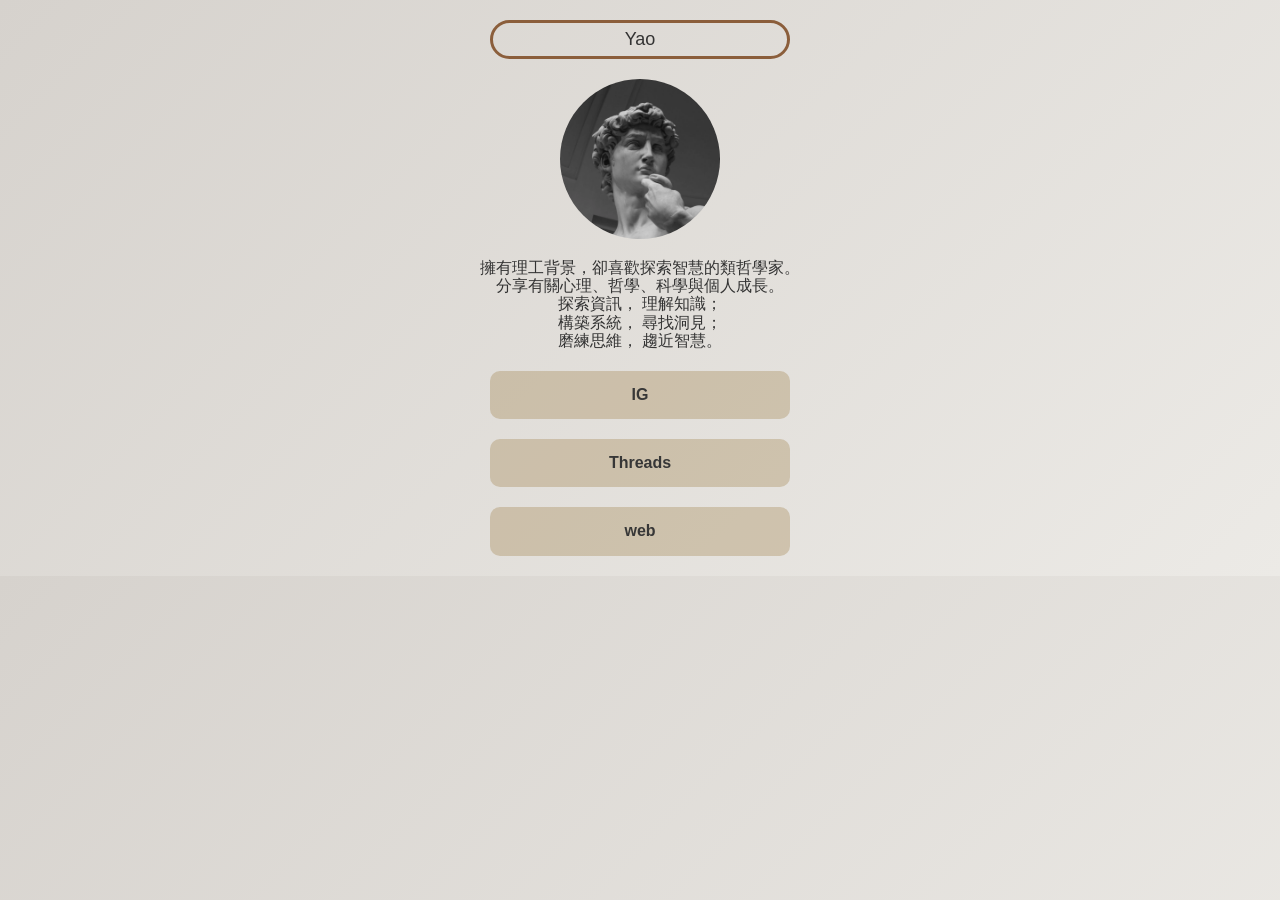
==== index.html @ c2192328 "更新網站內容" ====
<!DOCTYPE html>
<html lang="zh-Hant-TW">
  <head>

    <meta charset="UTF-8">
    <link rel="stylesheet" href="css/reset.css">
    <link rel="stylesheet" href="css/style.css">
    <title>Yao社群入口</title>

  </head>

  <body>

    <h1>Yao</h1>

    <p>
      <img src="yao.webp" alt="yao的頭貼">
    </p>

    <p>
      擁有理工背景，卻喜歡探索智慧的類哲學家。<br>
      分享有關心理、哲學、科學與個人成長。<br>
      探索資訊，
      理解知識；<br>
      構築系統，
      尋找洞見；<br>
      磨練思維，
      趨近智慧。<br>
    </p>

    <ul>
      <li><a href="https://www.instagram.com/minimalist_shine/" target="_blank" rel="noopener noreferrer">IG</a></li>
      <li><a href="https://www.threads.net/@minimalist_shine" target="_blank" rel="noopener noreferrer">Threads</a></li>
      <li><a href="#">web</a></li>
    </ul>

  </body>

</html>
---- css/style.css ----
@charset "UTF-8";

/* 表示針對整體把背景顏色做調整，最後一個變數是透明度 */
  /* background-color: rgb(234,234,234); */
  /* background-color: rgb(245, 245, 220) */
body{
  background: linear-gradient(135deg, #D6D2CD 0%, #ECEAE6 100%);
  color: #333;  /* 避免對比太低，使用深灰色文字 */
  font-family: "Microsoft JhengHei", "Helvetica", "Arial", sans-serif;
}


/* 標題指定大小與外匡 */
h1{
  font-size: 18px;
  border: 3px solid rgb(139, 94, 59);
  border-radius: 20px;
  padding: 6px 0;
  margin: 20px auto;
  width: 300px;
  text-align: center;
}

/* 圖片或是內文也對齊 */
p,ul{
  text-align: center;
  margin-bottom: 20px;
  
}


img {
  width: 160px;
  height: 160px;
  object-fit: cover; /* 確保圖片不會變形 */
  border-radius: 50%;
}

a{
  background-color: rgb(134, 95, 27,0.25);
  display: block;
  padding: 15px 0;
  border-radius: 10px;
  color: rgb(55, 55, 55);
  font-weight: bold;
}

ul{
  width: 300px;
  margin: 20px auto;
}

li{
  margin-bottom: 20px;
}
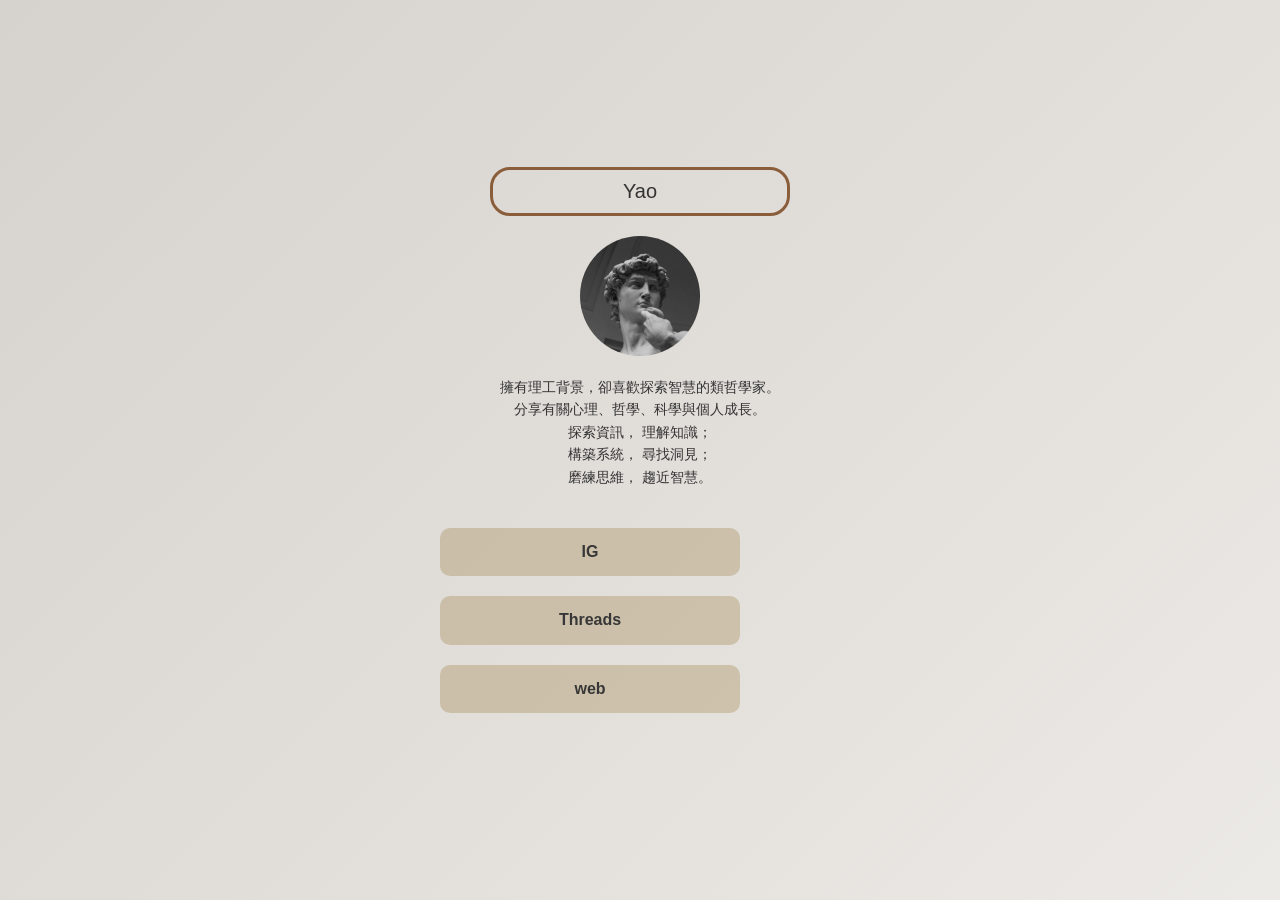
==== commit 9637a93b: "更新網站內容" ====
--- a/index.html
+++ b/index.html
@@ -5,6 +5,7 @@
     <meta charset="UTF-8">
     <link rel="stylesheet" href="css/reset.css">
     <link rel="stylesheet" href="css/style.css">
+    <meta name="viewport" content="width=device-width, initial-scale=1">
     <title>Yao社群入口</title>
 
   </head>
--- a/css/style.css
+++ b/css/style.css
@@ -25,7 +25,7 @@
 p,ul{
   text-align: center;
   margin-bottom: 20px;
-  
+
 }
 
 
@@ -52,4 +52,101 @@
 
 li{
   margin-bottom: 20px;
-}+}
+
+/* 手機版調整 */
+@media screen and (max-width: 600px) {
+  
+  /* 讓 h1 佔滿螢幕寬度並稍微縮小字體 */
+  h1 {
+    font-size: 16px;
+    width: 80%;
+    padding: 8px 0;
+  }
+
+  /* 讓圖片稍微縮小以適應小螢幕 */
+  img {
+    width: 120px;
+    height: 120px;
+  }
+
+  /* 讓文字區塊更容易閱讀 */
+  p {
+    font-size: 14px;
+    line-height: 1.6;
+    padding: 0 15px;
+  }
+
+  /* 讓選單項目寬度更適應手機畫面 */
+  ul {
+    width: 80%;
+  }
+
+  a {
+    font-size: 14px;
+    padding: 12px 0;
+  }
+
+}
+
+/* 讓網頁填滿整個手機畫面 */
+html, body {
+  height: 100%;
+  margin: 0;
+  padding: 0;
+}
+
+/* 設定整個 body 讓內容置中且填滿畫面 */
+body {
+  display: flex;
+  flex-direction: column;
+  justify-content: center; /* 讓內容在畫面中間 */
+  align-items: center;
+  min-height: 100vh; /* 讓內容至少佔滿視窗 */
+  text-align: center;
+}
+
+/* 讓 h1 不會太大也不會太小 */
+h1 {
+  font-size: 20px;
+  padding: 10px 20px;
+  border-radius: 20px;
+  text-align: center;
+}
+
+/* 讓圖片適當縮小 */
+img {
+  width: 120px;
+  height: 120px;
+  object-fit: cover;
+  border-radius: 50%;
+}
+
+/* 讓文字適當換行且不超過螢幕 */
+p {
+  font-size: 14px;
+  line-height: 1.6;
+  padding: 0 10%;
+}
+
+/* 讓選單按鈕填滿整個螢幕寬度 */
+ul {
+  width: 100%;
+  max-width: 400px;
+  padding: 0;
+  margin: 20px auto;
+}
+
+/* 讓按鈕填滿畫面寬度，且有點距離 */
+a {
+  display: block;
+  width: 100%;
+  max-width: 300px;
+  padding: 15px 0;
+  margin-bottom: 15px;
+  background-color: rgba(134, 95, 27, 0.25);
+  color: rgb(55, 55, 55);
+  font-weight: bold;
+  text-align: center;
+  border-radius: 10px;
+}
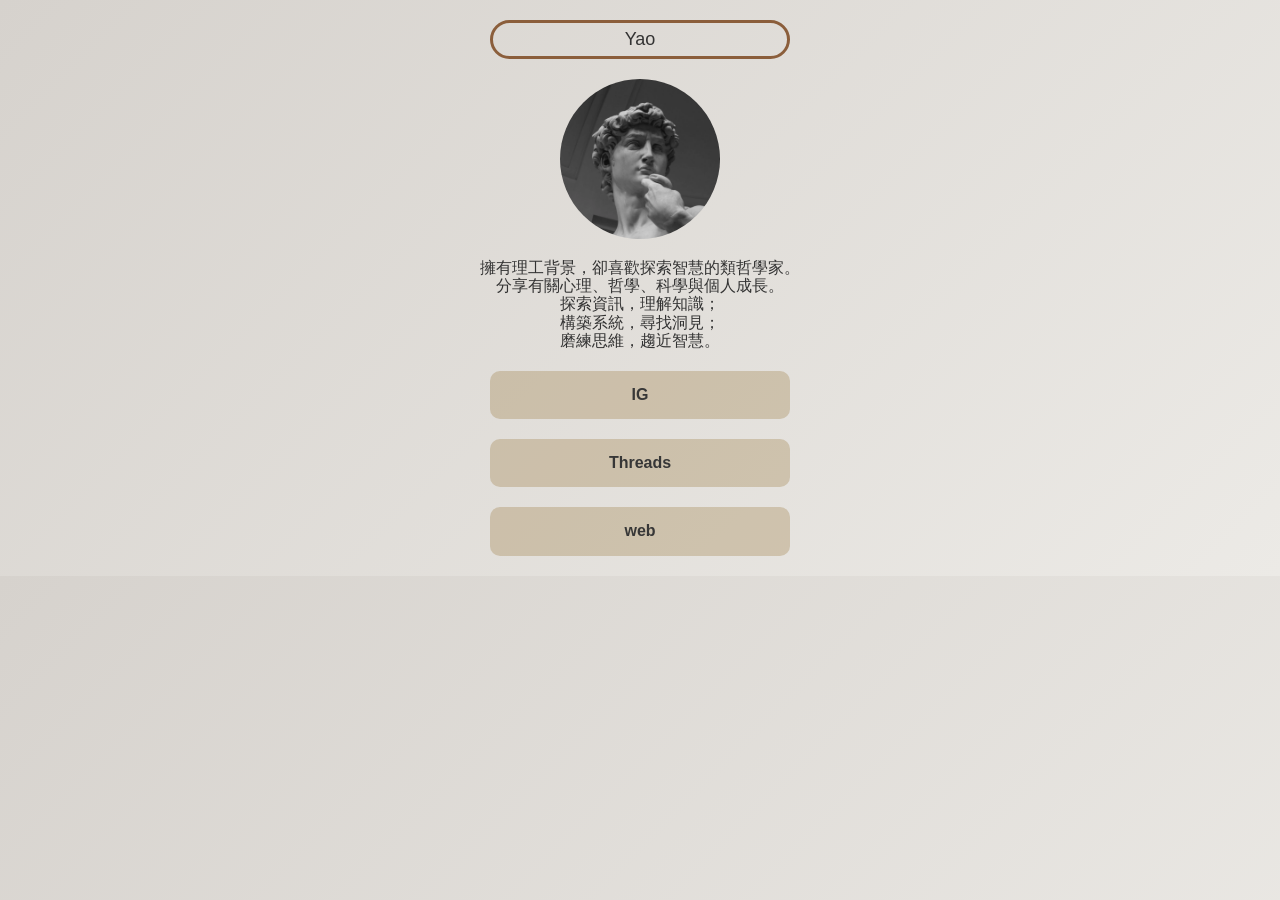
==== commit b4bd4a6b: "更新網站內容" ====
--- a/index.html
+++ b/index.html
@@ -1,40 +1,39 @@
 <!DOCTYPE html>
 <html lang="zh-Hant-TW">
   <head>
-
     <meta charset="UTF-8">
+    <meta name="viewport" content="width=device-width, initial-scale=1">
     <link rel="stylesheet" href="css/reset.css">
     <link rel="stylesheet" href="css/style.css">
-    <meta name="viewport" content="width=device-width, initial-scale=1">
     <title>Yao社群入口</title>
-
   </head>
 
   <body>
 
-    <h1>Yao</h1>
+    <!-- 🌟 用 container 包住主要內容，方便 CSS 控制 -->
+    <div class="container">
 
-    <p>
-      <img src="yao.webp" alt="yao的頭貼">
-    </p>
+      <h1>Yao</h1>
 
-    <p>
-      擁有理工背景，卻喜歡探索智慧的類哲學家。<br>
-      分享有關心理、哲學、科學與個人成長。<br>
-      探索資訊，
-      理解知識；<br>
-      構築系統，
-      尋找洞見；<br>
-      磨練思維，
-      趨近智慧。<br>
-    </p>
+      <p>
+        <img src="yao.webp" alt="yao的頭貼">
+      </p>
 
-    <ul>
-      <li><a href="https://www.instagram.com/minimalist_shine/" target="_blank" rel="noopener noreferrer">IG</a></li>
-      <li><a href="https://www.threads.net/@minimalist_shine" target="_blank" rel="noopener noreferrer">Threads</a></li>
-      <li><a href="#">web</a></li>
-    </ul>
+      <p>
+        擁有理工背景，卻喜歡探索智慧的類哲學家。<br>
+        分享有關心理、哲學、科學與個人成長。<br>
+        探索資訊，理解知識；<br>
+        構築系統，尋找洞見；<br>
+        磨練思維，趨近智慧。<br>
+      </p>
+
+      <ul>
+        <li><a href="https://www.instagram.com/minimalist_shine/" target="_blank" rel="noopener noreferrer">IG</a></li>
+        <li><a href="https://www.threads.net/@minimalist_shine" target="_blank" rel="noopener noreferrer">Threads</a></li>
+        <li><a href="#">web</a></li>
+      </ul>
+
+    </div> <!-- container 結束 -->
 
   </body>
-
-</html>+</html>
--- a/css/style.css
+++ b/css/style.css
@@ -1,17 +1,14 @@
 @charset "UTF-8";
 
-/* 表示針對整體把背景顏色做調整，最後一個變數是透明度 */
-  /* background-color: rgb(234,234,234); */
-  /* background-color: rgb(245, 245, 220) */
-body{
+/* 🌟 電腦版設定：不變動 */
+body {
   background: linear-gradient(135deg, #D6D2CD 0%, #ECEAE6 100%);
-  color: #333;  /* 避免對比太低，使用深灰色文字 */
+  color: #333;
   font-family: "Microsoft JhengHei", "Helvetica", "Arial", sans-serif;
 }
 
-
-/* 標題指定大小與外匡 */
-h1{
+/* 🌟 電腦版標題 */
+h1 {
   font-size: 18px;
   border: 3px solid rgb(139, 94, 59);
   border-radius: 20px;
@@ -21,23 +18,23 @@
   text-align: center;
 }
 
-/* 圖片或是內文也對齊 */
-p,ul{
+/* 🌟 內文、清單對齊 */
+p, ul {
   text-align: center;
   margin-bottom: 20px;
-
 }
 
-
+/* 🌟 圖片 */
 img {
   width: 160px;
   height: 160px;
-  object-fit: cover; /* 確保圖片不會變形 */
+  object-fit: cover;
   border-radius: 50%;
 }
 
-a{
-  background-color: rgb(134, 95, 27,0.25);
+/* 🌟 連結按鈕 */
+a {
+  background-color: rgba(134, 95, 27, 0.25);
   display: block;
   padding: 15px 0;
   border-radius: 10px;
@@ -45,108 +42,70 @@
   font-weight: bold;
 }
 
-ul{
+/* 🌟 清單 */
+ul {
   width: 300px;
   margin: 20px auto;
 }
 
-li{
+/* 🌟 按鈕間距 */
+li {
   margin-bottom: 20px;
 }
 
-/* 手機版調整 */
+/* ✅ 手機版專屬調整 */
 @media screen and (max-width: 600px) {
   
-  /* 讓 h1 佔滿螢幕寬度並稍微縮小字體 */
-  h1 {
-    font-size: 16px;
-    width: 80%;
-    padding: 8px 0;
+  /* 🌟 讓整個畫面只顯示中間內容 */
+  html, body {
+    height: 100vh; /* 讓整個畫面滿版 */
+    display: flex;
+    justify-content: center; /* 置中 */
+    align-items: center; /* 置中 */
+    overflow: hidden; /* 隱藏滾動條 */
   }
 
-  /* 讓圖片稍微縮小以適應小螢幕 */
+  /* 🌟 限制主要內容區塊 */
+  .container { 
+    width: 90%;
+    max-width: 350px; /* 控制區塊大小 */
+    text-align: center;
+  }
+
+  /* 🌟 h1 標題對齊按鈕 */
+  h1 {
+    font-size: 18px;
+    width: 100%;
+    max-width: 300px;
+    padding: 12px 0;
+    display: block;
+  }
+
+  /* 🌟 讓內文更易閱讀 */
+  p {
+    font-size: 14px;
+    line-height: 1.6;
+    padding: 0 5%;
+  }
+
+  /* 🌟 圖片縮小並置中 */
   img {
     width: 120px;
     height: 120px;
+    margin-top: 10px;
   }
 
-  /* 讓文字區塊更容易閱讀 */
-  p {
-    font-size: 14px;
-    line-height: 1.6;
-    padding: 0 15px;
-  }
-
-  /* 讓選單項目寬度更適應手機畫面 */
+  /* 🌟 限制按鈕大小 */
   ul {
-    width: 80%;
+    width: 100%;
+    max-width: 350px;
   }
 
   a {
     font-size: 14px;
     padding: 12px 0;
+    width: 100%;
+    max-width: 300px;
   }
-
 }
 
-/* 讓網頁填滿整個手機畫面 */
-html, body {
-  height: 100%;
-  margin: 0;
-  padding: 0;
-}
-
-/* 設定整個 body 讓內容置中且填滿畫面 */
-body {
-  display: flex;
-  flex-direction: column;
-  justify-content: center; /* 讓內容在畫面中間 */
-  align-items: center;
-  min-height: 100vh; /* 讓內容至少佔滿視窗 */
-  text-align: center;
-}
-
-/* 讓 h1 不會太大也不會太小 */
-h1 {
-  font-size: 20px;
-  padding: 10px 20px;
-  border-radius: 20px;
-  text-align: center;
-}
-
-/* 讓圖片適當縮小 */
-img {
-  width: 120px;
-  height: 120px;
-  object-fit: cover;
-  border-radius: 50%;
-}
-
-/* 讓文字適當換行且不超過螢幕 */
-p {
-  font-size: 14px;
-  line-height: 1.6;
-  padding: 0 10%;
-}
-
-/* 讓選單按鈕填滿整個螢幕寬度 */
-ul {
-  width: 100%;
-  max-width: 400px;
-  padding: 0;
-  margin: 20px auto;
-}
-
-/* 讓按鈕填滿畫面寬度，且有點距離 */
-a {
-  display: block;
-  width: 100%;
-  max-width: 300px;
-  padding: 15px 0;
-  margin-bottom: 15px;
-  background-color: rgba(134, 95, 27, 0.25);
-  color: rgb(55, 55, 55);
-  font-weight: bold;
-  text-align: center;
-  border-radius: 10px;
-}
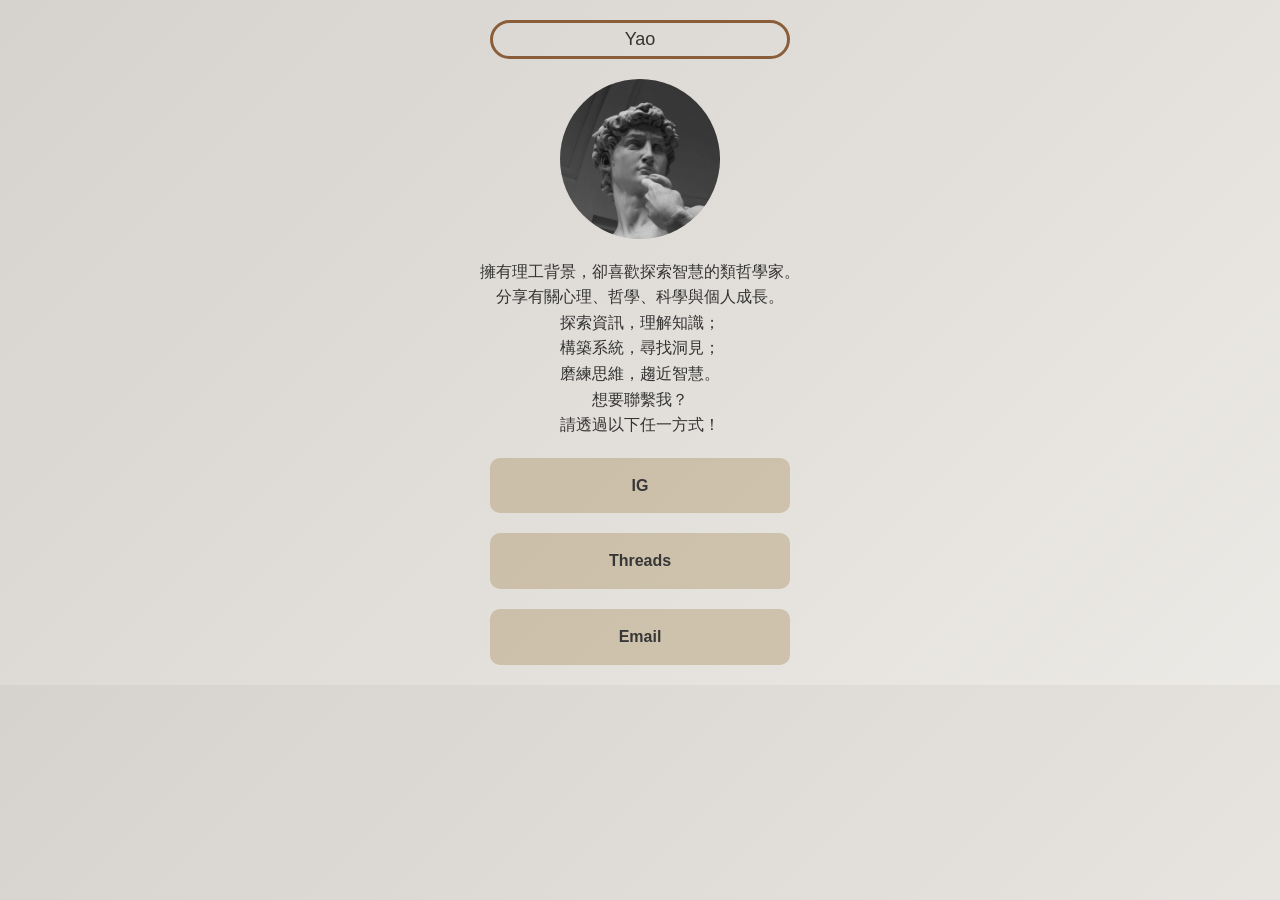
==== commit 2628a30a: "更新網站內容" ====
--- a/index.html
+++ b/index.html
@@ -25,12 +25,14 @@
         探索資訊，理解知識；<br>
         構築系統，尋找洞見；<br>
         磨練思維，趨近智慧。<br>
+        想要聯繫我？<br>
+        請透過以下任一方式！<br>
       </p>
 
       <ul>
         <li><a href="https://www.instagram.com/minimalist_shine/" target="_blank" rel="noopener noreferrer">IG</a></li>
         <li><a href="https://www.threads.net/@minimalist_shine" target="_blank" rel="noopener noreferrer">Threads</a></li>
-        <li><a href="#">web</a></li>
+        <li><a href="mailto:musemoran@gmail.com">Email</a></li>
       </ul>
 
     </div> <!-- container 結束 -->
--- a/css/style.css
+++ b/css/style.css
@@ -22,6 +22,7 @@
 p, ul {
   text-align: center;
   margin-bottom: 20px;
+  line-height: 1.6;
 }
 
 /* 🌟 圖片 */
@@ -54,58 +55,60 @@
 }
 
 /* ✅ 手機版專屬調整 */
+/* ✅ 手機版專屬調整 */
 @media screen and (max-width: 600px) {
-  
-  /* 🌟 讓整個畫面只顯示中間內容 */
-  html, body {
-    height: 100vh; /* 讓整個畫面滿版 */
-    display: flex;
-    justify-content: center; /* 置中 */
-    align-items: center; /* 置中 */
-    overflow: hidden; /* 隱藏滾動條 */
+
+  /* 🌟 調整 h1 與頁面頂部的距離 */
+  h1 {
+    font-size: 18px;
+    width: 90%;
+    max-width: 280px;
+    padding: 10px 0;
+    border-width: 2px;
+    margin: 5px auto 10px auto; /* 🌟 調整上方距離，讓它靠近頂部 */
   }
 
-  /* 🌟 限制主要內容區塊 */
-  .container { 
-    width: 90%;
-    max-width: 350px; /* 控制區塊大小 */
+  /* 🌟 確保 body 沒有過多 padding */
+  body {
+    padding-top: 10px; /* 🌟 限制頂部空間，避免內容被推下 */
+  }
+
+  /* 🌟 確保 .container 沒有過多 margin */
+  .container {
+    margin-top: 0px; /* 🌟 移除額外的頂部間距 */
+  }
+
+  /* 🌟 修正內文段落排版 */
+  p {
+    font-size: 14px;
+    line-height: 1.4; /* 降低行距，避免段落過長 */
+    padding: 0 8%;
     text-align: center;
   }
 
-  /* 🌟 h1 標題對齊按鈕 */
-  h1 {
-    font-size: 18px;
-    width: 100%;
-    max-width: 300px;
-    padding: 12px 0;
-    display: block;
+  /* 🌟 縮小圖片，讓排版更緊湊 */
+  img {
+    width: 110px;
+    height: 110px;
+    margin-bottom: 10px; /* 調整與內文的間距 */
   }
 
-  /* 🌟 讓內文更易閱讀 */
-  p {
-    font-size: 14px;
-    line-height: 1.6;
-    padding: 0 5%;
+  ul {
+    width: 100%;
+    max-width: 320px;
+    padding: 0;
+    text-align: center; /* 讓內容置中 */
   }
 
-  /* 🌟 圖片縮小並置中 */
-  img {
-    width: 120px;
-    height: 120px;
-    margin-top: 10px;
-  }
-
-  /* 🌟 限制按鈕大小 */
-  ul {
-    width: 100%;
-    max-width: 350px;
-  }
-
+  /* 🌟 修正按鈕樣式 */
   a {
     font-size: 14px;
-    padding: 12px 0;
-    width: 100%;
-    max-width: 300px;
+    padding: 12px 0; /* 恢復適當的高度 */
+    width: 90%; /* 讓按鈕填滿父元素 */
+    max-width: 280px; /* 與 h1 一致 */
+    border-radius: 8px;
+    margin: 10px auto; /* 讓按鈕置中 */
+    display: block; /* 確保按鈕是區塊級元素 */
+    text-align: center; /* 讓文字水平置中 */
   }
 }
-
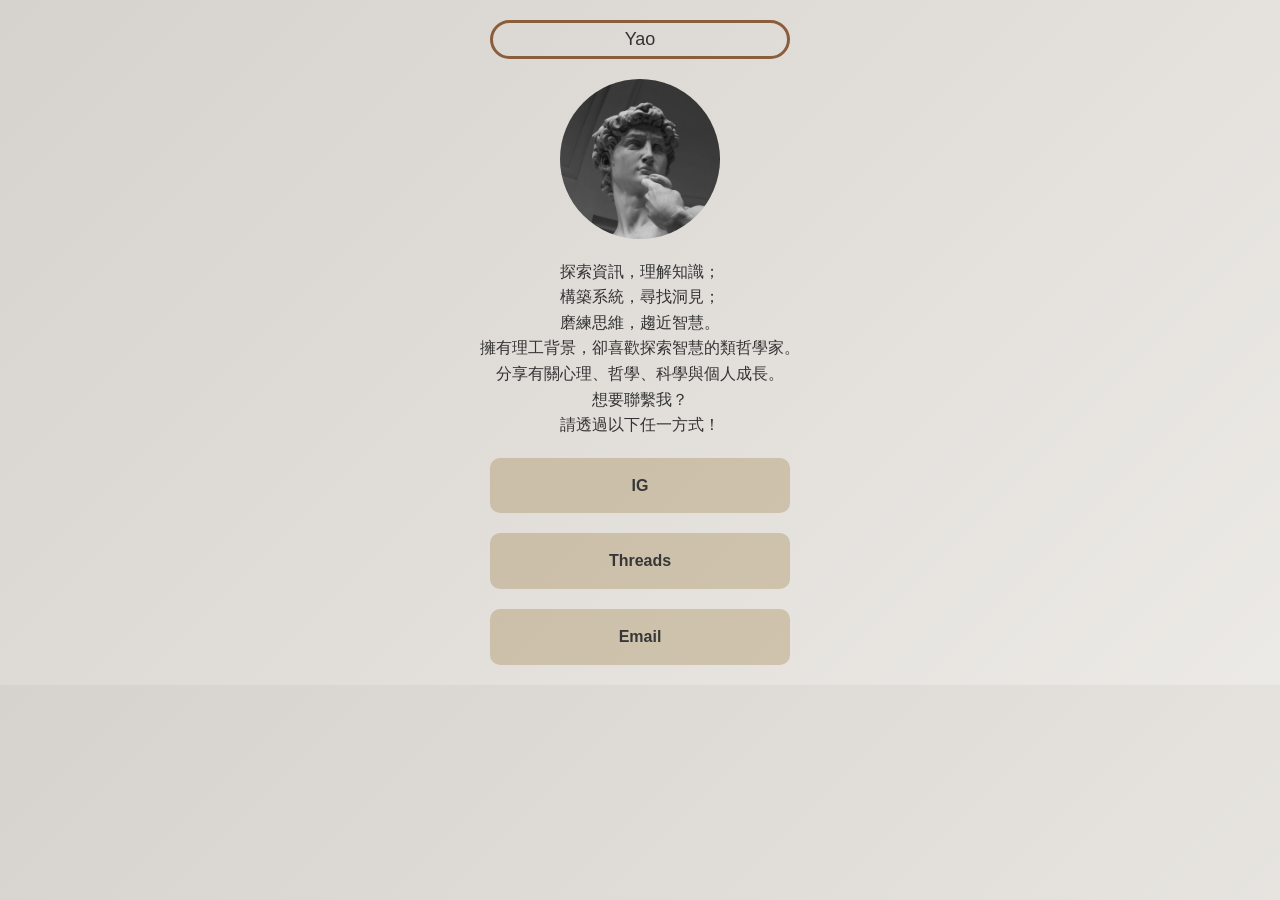
==== commit 2532cbc7: "更新網站內容" ====
--- a/index.html
+++ b/index.html
@@ -20,11 +20,11 @@
       </p>
 
       <p>
-        擁有理工背景，卻喜歡探索智慧的類哲學家。<br>
-        分享有關心理、哲學、科學與個人成長。<br>
         探索資訊，理解知識；<br>
         構築系統，尋找洞見；<br>
         磨練思維，趨近智慧。<br>
+        擁有理工背景，卻喜歡探索智慧的類哲學家。<br>
+        分享有關心理、哲學、科學與個人成長。<br>
         想要聯繫我？<br>
         請透過以下任一方式！<br>
       </p>
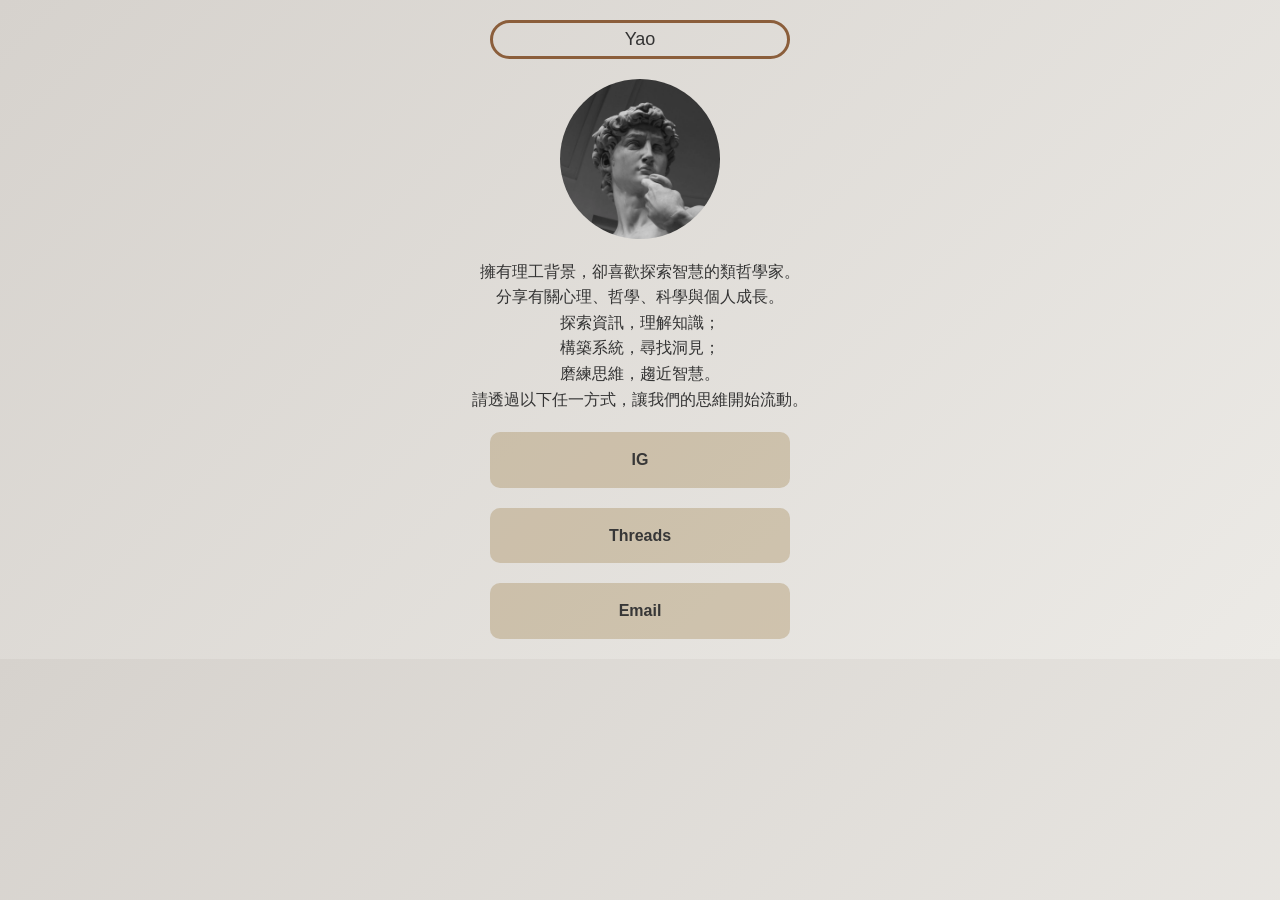
==== commit 2a7a8f4b: "更新網站內容" ====
--- a/index.html
+++ b/index.html
@@ -20,13 +20,12 @@
       </p>
 
       <p>
+        擁有理工背景，卻喜歡探索智慧的類哲學家。<br>
+        分享有關心理、哲學、科學與個人成長。<br>
         探索資訊，理解知識；<br>
         構築系統，尋找洞見；<br>
         磨練思維，趨近智慧。<br>
-        擁有理工背景，卻喜歡探索智慧的類哲學家。<br>
-        分享有關心理、哲學、科學與個人成長。<br>
-        想要聯繫我？<br>
-        請透過以下任一方式！<br>
+        請透過以下任一方式，讓我們的思維開始流動。<br>
       </p>
 
       <ul>
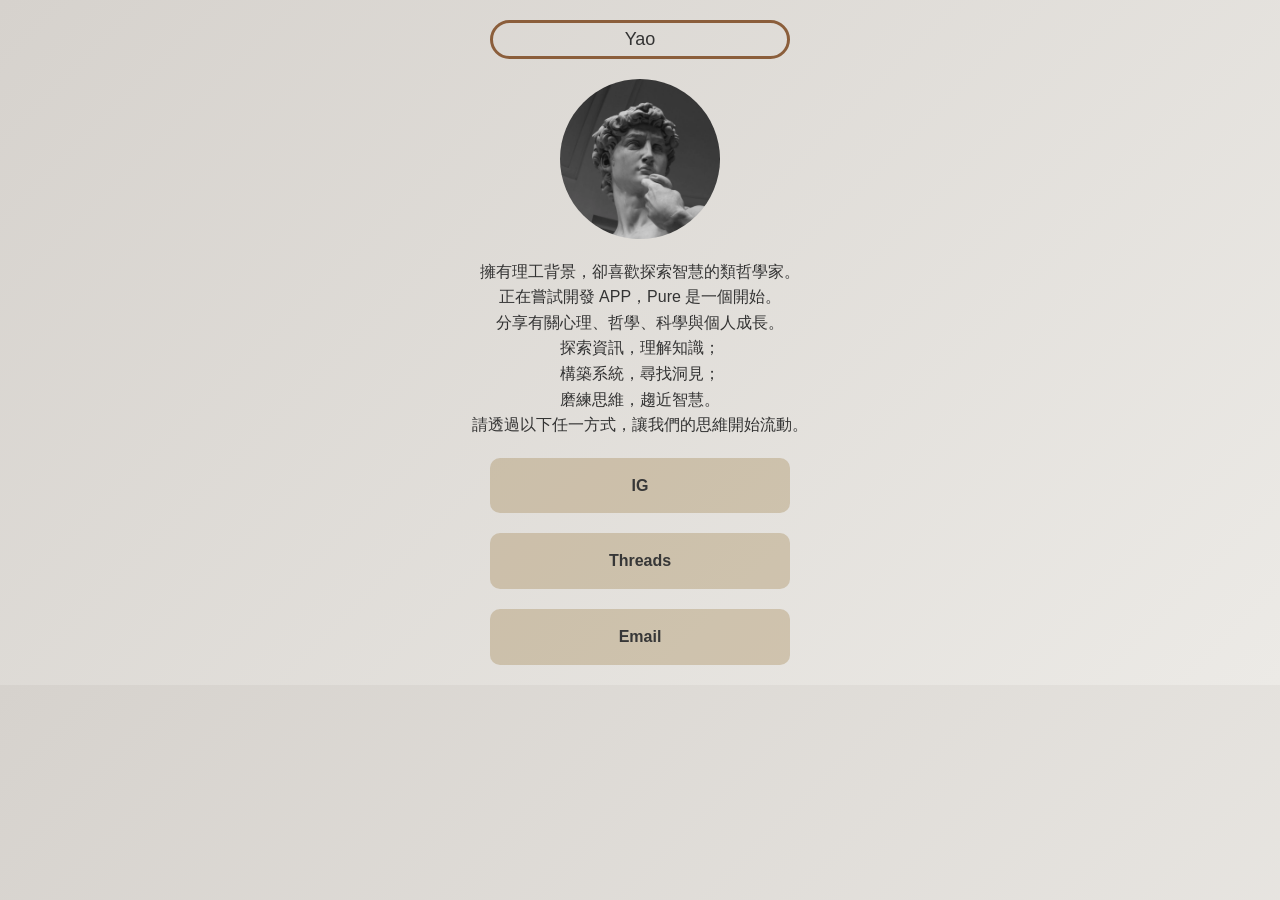
==== commit 387ae1bf: "Update index.html" ====
--- a/index.html
+++ b/index.html
@@ -21,6 +21,7 @@
 
       <p>
         擁有理工背景，卻喜歡探索智慧的類哲學家。<br>
+        正在嘗試開發 APP，Pure 是一個開始。<br>
         分享有關心理、哲學、科學與個人成長。<br>
         探索資訊，理解知識；<br>
         構築系統，尋找洞見；<br>
@@ -31,10 +32,11 @@
       <ul>
         <li><a href="https://www.instagram.com/minimalist_shine/" target="_blank" rel="noopener noreferrer">IG</a></li>
         <li><a href="https://www.threads.net/@minimalist_shine" target="_blank" rel="noopener noreferrer">Threads</a></li>
-        <li><a href="mailto:musemoran@gmail.com">Email</a></li>
+        <li><a href="mailto:musemoran@gmail.com?subject=你好！&body=我對你的[請填入你對哪方面感興趣]內容很感興趣，希望能夠進一步交流！">Email</a></li>
       </ul>
 
     </div> <!-- container 結束 -->
 
   </body>
 </html>
+
